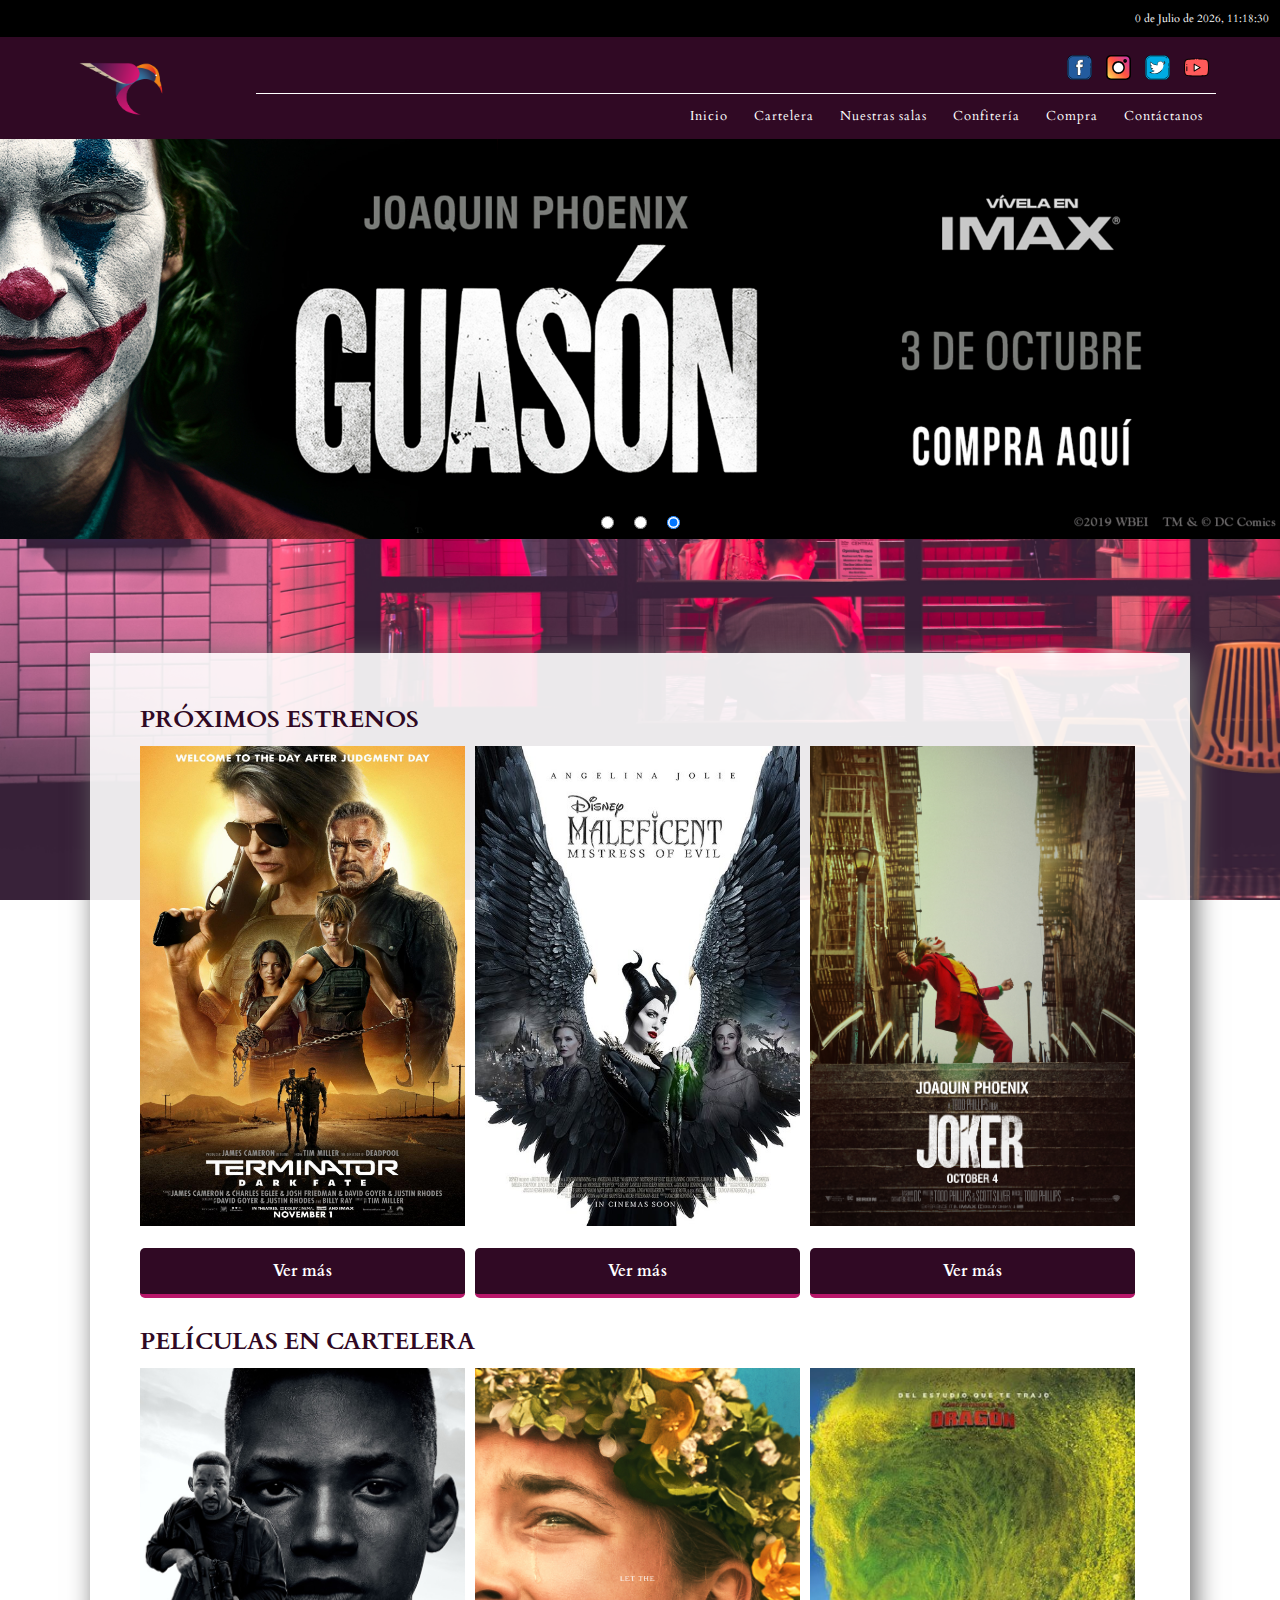
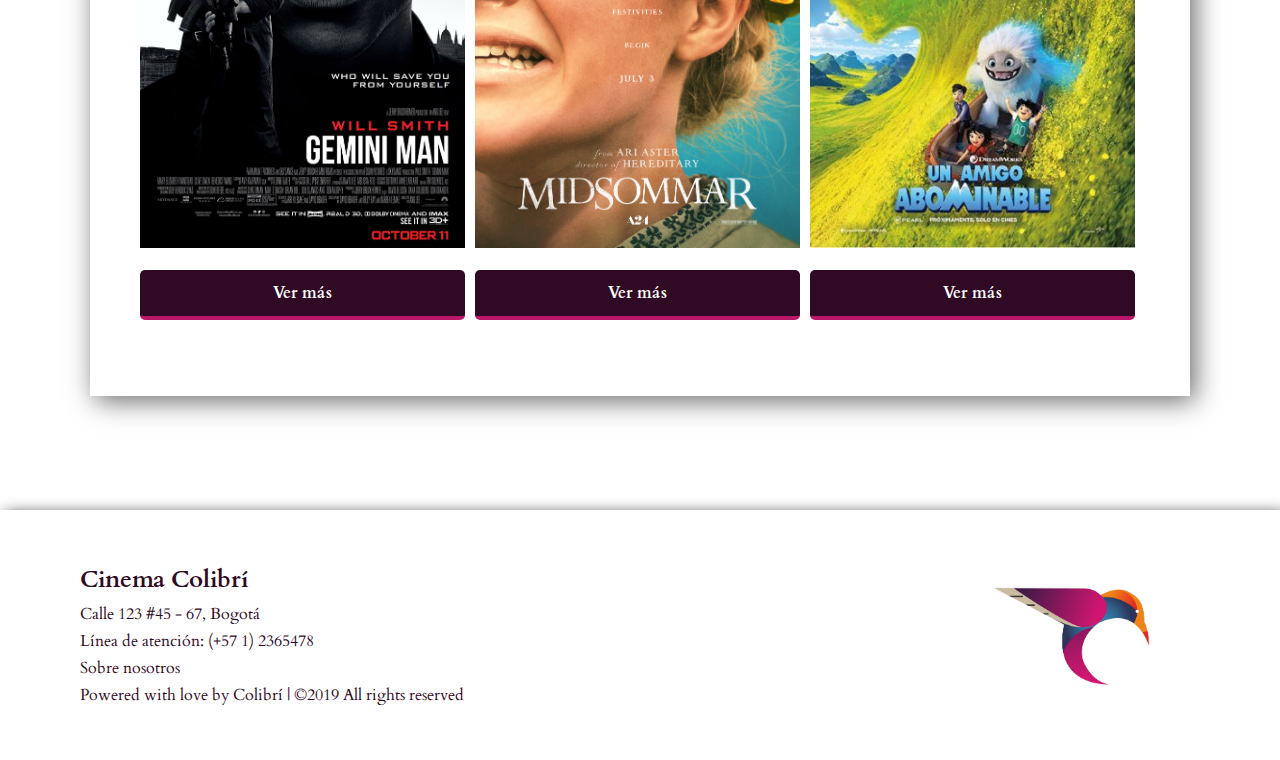
==== index.html @ 56cb7f02 "change rite index" ====
<!DOCTYPE html>
<html lang="en">

<head>
    <meta charset="UTF-8">
    <meta name="viewport" content="width=device-width, initial-scale=1.0">
    <meta http-equiv="X-UA-Compatible" content="ie=edge">
    <title>Cinema Colibrí</title>

    <!--Favicon-->
    <link rel="apple-touch-icon" sizes="57x57" href="../favicon/apple-icon-57x57.png">
    <link rel="apple-touch-icon" sizes="60x60" href="../favicon/apple-icon-60x60.png">
    <link rel="apple-touch-icon" sizes="72x72" href="../favicon/apple-icon-72x72.png">
    <link rel="apple-touch-icon" sizes="76x76" href="../favicon/apple-icon-76x76.png">
    <link rel="apple-touch-icon" sizes="114x114" href="../favicon/apple-icon-114x114.png">
    <link rel="apple-touch-icon" sizes="120x120" href="../favicon/apple-icon-120x120.png">
    <link rel="apple-touch-icon" sizes="144x144" href="../favicon/apple-icon-144x144.png">
    <link rel="apple-touch-icon" sizes="152x152" href="../favicon/apple-icon-152x152.png">
    <link rel="apple-touch-icon" sizes="180x180" href="../favicon/apple-icon-180x180.png">
    <link rel="icon" type="image/png" sizes="192x192" href="../favicon/android-icon-192x192.png">
    <link rel="icon" type="image/png" sizes="32x32" href="../favicon/favicon-32x32.png">
    <link rel="icon" type="image/png" sizes="96x96" href="../favicon/favicon-96x96.png">
    <link rel="icon" type="image/png" sizes="16x16" href="../favicon/favicon-16x16.png">
    <link rel="manifest" href="favicon/manifest.json">
    <meta name="msapplication-TileColor" content="#ffffff">
    <meta name="msapplication-TileImage" content="favicon/ms-icon-144x144.png">
    <meta name="theme-color" content="#ffffff">
    <!--Fin Favicon-->

    <!--Typograhy-->
    <link href="https://fonts.googleapis.com/css?family=Cardo:400,700&display=swap" rel="stylesheet">
    <!--Fin Typograhy-->

    <!--CSS-->
    <link rel="stylesheet" href="css/index-style.css">
    <!--Fin CSS-->

</head>

<body>

    <!-- Barra de fecha -->
    <div class="barfecha">
        <p id="fecha"></p>
    </div>

    <!-- Header -->

    <header>

        <!-- Navegación de escritorio -->

        <div class="nav-izquierda">
            <div class="logo">
                <a href="index.html"><img src="img/logo.png" alt=""></a>
            </div>
        </div>

        <div class="nav-derecha">

            <!-- Barra íconos sociales -->
            <div class="social">
                <a href="https://fb.com" target="_blank"><img src="img/facebook.svg" alt="Facebook"></a>
                <a href="https://instagram.com" target="_blank"><img src="img/instagram.svg" alt="Instagram"></a>
                <a href="https://twitter.com" target="_blank"><img src="img/twitter.svg" alt="Twitter"></a>
                <a href="https://youtube.com" target="_blank"><img src="img/youtube.svg" alt="YouTube"></a>
            </div>

            <!-- Barra de links de navegación -->
            <nav class="navlinks">
                <ul>
                    <li><a href="../index/index.html">Inicio</a></li>
                    <li class="dropdowntoggle"><a href="../Cartelera/cartelera.html">Cartelera</a>
                    </li>
                    <li><a href="../Teatros/Teatros.html">Nuestras salas</a></li>
                    <li><a href="../Confiteria/confiteria.html">Confitería</a></li>
                    <li class="dropdowntoggle"><a href="../Cartelera/cartelera.html">Compra</a>
                        <ul class="navdropdown">
                            <li><a href="../registro/registro.html">Registro</a></li>
                            <li><a href="../compra/compra.html">Compra</a></li>
                        </ul>
                    </li>
                    <li><a href="../Contactenos/contactanos.html">Contáctanos</a></li>
                </ul>
            </nav>
        </div>


        <!-- Navegación para móvil -->

        <div class="logomovil">
            <a href="index.html"><img src="img/logo.png" alt=""></a>
        </div>

        <div class="navmovil">

            <!-- Íconos sociales -->

            <div class="social">
                <a href="https://fb.com" target="_blank"><img src="img/facebook.svg" alt="Facebook"></a>
                <a href="https://instagram.com" target="_blank"><img src="img/instagram.svg" alt="Instagram"></a>
                <a href="https://twitter.com" target="_blank"><img src="img/twitter.svg" alt="Twitter"></a>
                <a href="https://youtube.com" target="_blank"><img src="img/youtube.svg" alt="YouTube"></a>
            </div>

            <!-- Menú hamburguesa -->

            <div class="navburger">
                <img src="img/burger.png" alt="" class="burger">


                <!-- Barra de links de navegación -->

                <nav class="linksmovil">
                    <ul>
                        <li><a href="../index/index.html">Inicio</a></li>
                        <li class="dropdowntoggle"><a href="../Cartelera/cartelera.html">Cartelera</a>
                        </li>
                        <li><a href="../Teatros/Teatros.html">Nuestras salas</a></li>
                        <li><a href="../Confiteria/confiteria.html">Confitería</a></li>
                        <li class="dropdowntoggle"><a href="../Cartelera/cartelera.html">Compra</a>
                            <ul class="navdropdown">
                                <li><a href="../registro/registro.html">Registro</a></li>
                                <li><a href="../compra/compra.html">Compra</a></li>
                            </ul>
                        </li>
                        <li><a href="../Contactenos/contactanos.html">Contáctanos</a></li>
                    </ul>
                </nav>
            </div>

        </div>
        </div>

    </header>


    <!-- SECCIÓN PRINCIPAL -->

    <!-- Carrusel de estrenos -->
    <section id="slider">
        <ul class="slider">
            <li>
                <input type="radio" name="imagen-1" checked>
                <a class="link-movie" href="../peliculasColibri/html/Terminator.html">
                    <img src="img/banner-1.jpg" alt="Primera imagen del slider">
                </a>
            </li>
            <li>
                <input type="radio" name="imagen-1" checked>
                <a class="link-movie" href="../peliculasColibri/html/Malefica.html">
                    <img src="img/banner-2.jpg" alt="Segunda imagen del slider">
                </a>
            </li>
            <li>
                <input type="radio" name="imagen-1" checked>
                <a class="link-movie" href="../peliculasColibri/html/Guason.html">
                    <img src="img/banner-3.jpg" alt="Tercera imagen del slider">
                </a>
            </li>

        </ul>
    </section>
    <!-- Fin Carrusel de estrenos -->

    <!-- Grilla de películas en esreno y en cartelera -->

    <section id="peliculas" class="peliculas">
        <article class="container">
            <h3>PRÓXIMOS ESTRENOS</h3>
            <div class="row">
                <div class="pelicula-1">
                    <img src="img/estreno-1.jpg" alt="Terminator">
                    <a href="../peliculasColibri/html/Terminator.html"><button class="btn">Ver más</button></a>
                </div>
                <div class="pelicula-2">
                    <img src="img/estreno-2.jpg" alt="Maléfica">
                    <a href="../peliculasColibri/html/Malefica.html"><button class="btn">Ver más</button></a>
                </div>
                <div class="pelicula-3">
                    <img src="img/estreno-3.jpg" alt="El Guasón">
                    <a href="../peliculasColibri/html/Guason.html"><button class="btn">Ver más</button></a>
                </div>
            </div>
            <h3>PELÍCULAS EN CARTELERA</h3>
            <div class="row">
                <div class="pelicula-4">
                    <img src="img/cartelera-1.jpg" alt="Gemini Man">
                    <a href="../peliculasColibri/html/Gemini.html"><button class="btn">Ver más</button></a>
                </div>
                <div class="pelicula-5">
                    <img src="img/cartelera-2.jpg" alt="Midsommar">
                    <a href="../peliculasColibri/html/Midsommar.html"><button class="btn">Ver más</button></a>
                </div>
                <div class="pelicula-6">
                    <img src="img/cartelera-3.jpg" alt="Un amigo Abominable">
                    <a href="../peliculasColibri/html/Abominable.html"><button class="btn">Ver más</button></a>
                </div>
            </div>
        </article>
    </section>


    <!-- Footer -->
    <footer>
        <div class="footer-izquierda">
            <h2>Cinema Colibrí</h2>
            <p>Calle 123 #45 - 67, Bogotá</p>
            <p>Línea de atención: (+57 1) 2365478</p>
            <p><a href="#">Sobre nosotros</a></p>
            <p>Powered with love by Colibrí | &copy;2019 All rights reserved</p>
        </div>
        <div class="footer-derecha">
            <img src="img/logo.png" alt="">
        </div>
    </footer>

    <!-- Script -->
    <script src="js/script.js"></script>
</body>

</html>
---- css/index-style.css ----
* {
    margin: 0;
    padding: 0;
    font-family: 'Cardo', serif;
}

/* Configuración inicial */
body {
    font-family: 'Cardo', serif;
    background-color: white;
    background-image: url(../img/background.jpg);
    background-attachment: fixed;
    background-position: top;
    background-size: cover;
    color: rgb(36, 36, 36);
}

/* Títulos */
h1, h2, h3, h4, h5, h6 {
    font-family: 'Cardo', serif;
}

h1 {
    font-size: 71px;
    color: rgb(48, 9, 36);
}

h2, h3, h4 {
    color: rgb(48, 9, 36);
    font-size: 18pt;
}


/* ------- MAIN: Contenido ------- */
main {
    width: 80%;
    margin: 50px auto 50px;
    background-color: rgba(255, 255, 255, 0.9);
    padding: 50px;
    box-shadow: 5px 5px 25px rgb(107, 107, 107);
}


/* ------- Barra de fecha ------- */
.barfecha {
    background-color: black;
    color: white;
    z-index: 5000;
    font-size: 11px;
    text-align: right;
    padding: 11px;
}


/* -------- HEADER ------- */
header {
    background-color: rgb(48, 9, 36);
    width: 100%;
    position: sticky;
    top: 0;
    /* box-shadow: 5px 5px 25px rgb(0, 0, 0); */
    display: flex;
    justify-content: center;
    flex-wrap: wrap;
    padding: 11px 0;
    z-index: 25;
}


/* Navegación izquierda: Logo */
.nav-izquierda {
    width: 15%;
    box-sizing: border-box;
}

.logo {
    box-sizing: border-box;
}

.logo img {
    max-height: 71px
}


/* Navegación derecha */
.nav-derecha {
    width: 75%;
    box-sizing: border-box;
}

/* Barra de redes sociales */
.social {
    width: 100%;
    box-sizing: border-box;
    background-color: transparent;
    border-bottom: 1px white solid;
    display: flex;
    justify-content: flex-end;
}

.social img {
    width: 25px;
    padding: 7px;
}


/* Links de navegación */
.navlinks {
    display: flex;
    box-sizing: border-box;
    justify-content: flex-end;
}

.navlinks ul li {
    list-style-type: none;
    display: block;
    float: left;
    padding: 13px 13px 3px;
    font-size: 13px;
    font-family: 'Roboto';
    font-weight: 300;
    letter-spacing: 1px;
}

.navlinks ul li ul li {
    padding: 0;
}

.navlinks a {
    text-decoration: none;
    color: white;
}

.navlinks a:hover {
    text-decoration: underline;
}

/* Links de navegación: Segundo nivel */
.navdropdown {
    display: none;
    position: absolute;
    width: 200px;
    padding-top: 21px;
}

.navdropdown a {
    width: 178px;
    color: white;
    background-color: rgb(23, 9, 24);
    padding: 11px;
    display: block;
    border-bottom: 1px solid white;
}

/* Ver links de Segundo nivel */
.dropdowntoggle:hover .navdropdown {
    display: flex;
    flex-wrap: wrap;
}

/* ------- FIN HEADER ------- */








/* ------- HEADER MOVIL ------- */

/* Logo */
.logomovil {
    width: 100%;
    display: none;
}

.logomovil img {
    max-height: 50px;
}


/* Links de navegación (contenedor)*/
.navmovil {
    display: none;
    width: 100%;
}


/* Menú hamburguesa */
.navburger {
    width: 100%;
    display: flex;
    justify-content: center;
    flex-wrap: wrap;
}

.burger {
    max-width: 35px;
}

.navburger:hover .linksmovil {
    display: flex;
}



/* Navegación para móvil (links) */
.linksmovil {
    width: 100%;
    display: none;
    box-sizing: border-box;
    justify-content: center;
    padding-bottom: 11px;
}

.linksmovil ul li {
    list-style-type: none;
    display: block;
    float: left;
    padding: 13px 13px 3px;
    font-size: 11px;
    font-family: 'Roboto';
    font-weight: 300;
}

.linksmovil ul li ul li {
    padding: 0;
}

.linksmovil a {
    text-decoration: none;
    color: white;
}

.linksmovil a:hover {
    text-decoration: underline;
}

/* ------- HEADER MOVIL ------- */



/* ------------------------------------------- MAIN ------------------------------------------------------------- */
main {
    height: 100vh;
}
.container {
    max-width: 1000px;
    flex: 1;
    margin: 50px auto;
    padding: 50px;
    display: inherit;
    justify-content: inherit;
    align-items: inherit;
    height: inherit;
    flex-wrap: inherit;
    background-color: rgba(255, 255, 255, 0.9);
    box-shadow: 5px 5px 25px rgb(107, 107, 107);
}
/* ------- ESTILOS DEL CARRUSEL DE ESTRENOS ------- */
ul{
    list-style: none;
}
.slider{
    width: 100%;
    height: 400px;
    margin: auto;
    position: relative;
    list-style: none;
    padding: 0;
    display: flex;
    align-items: flex-end;
    justify-content: center;
}
.slider a img{
    position: absolute;
    object-fit: contain;
    top: 0;
    left: 0;
    width: 100%;
    height:auto;
    opacity: 0;
    transition: all 1s ease
}

.link-movie{
    display: none;
}

.slider input[type="radio"]:checked~a {
    display: block;
}

.slider input[type="radio"]:checked~a img{
    opacity: 1
}
.slider input[type="radio"]{
    position: relative;
    z-index: 100;
    margin: 10px
}
/* ------- FIN ESTILOS DEL CARRUSEL DE ESTRENOS ------- */

/* ------- ESTILOS DE LA GRILLA DE PELICULAS EN ESTRENO Y EN CARTELERA ------- */

.peliculas{
    padding: 5% 0;
}

.peliculas img{
    max-height: 480px;
}
.row{
    display: grid;
    grid-template: 100% / 32.5% 32.5% 32.5%;
    grid-gap: 10px;
    margin: 10px 0;
}
.row img{
    width: 100%;
}
.btn{
    background-color:rgb(48, 9, 36);
    font-size: 1em;
    font-weight: 700;
    font-family: 'Cardo', serif;
    border-radius: 5px;
    border: none;
    border-bottom: 4px solid #b9176a;
    color: white;
    width: 100%;
    height: 50px;
    margin: 5% 0;
    padding: .5em;
    outline: none
}
.btn:hover{
    background-color: white;
    box-shadow: 10px 10px 10px #80808057;
    color: black
}
/* ------- ESTILOS DE LA GRILLA DE PELICULAS EN ESTRENO Y EN CARTELERA ------- */
/* ------------------------------------------- FIN MAIN ------------------------------------------------------------- */







/* -------- FOOTER ------- */

footer {
    background-color: white;
    width: 100%;
    box-sizing: border-box;
    padding: 50px;
    bottom: 0px;
    color: rgb(48, 9, 36);
    box-shadow: black 5px 5px 15px;
    line-height: 1.7;
    display: flex;
    flex-wrap: wrap;
    justify-content: space-around;
}

footer a {
    color: rgb(48, 9, 36);;
    text-decoration: none;
}

footer a:hover {
    text-decoration: underline;
}

.footer-izquierda {
    width: 70%;
    box-sizing: border-box;
}

.footer-derecha {
    width: 20%;
    box-sizing: border-box;
}

.footer-derecha img {
    width: 100%;
}

/* -------- FIN FOOTER ------- */








/* ------- Responsive ------- */

/* Esconder header de escritorio */
@media screen and (max-width: 767px) {

    h2, h3, h4 {
        font-size: 14pt;
        text-align: center;
    }
    header {
        padding: 0;
    }
    .navmovil {
        display: flex;
        justify-content: center;
        flex-wrap: wrap;
    }

    .logomovil {
        display: flex;
        justify-content: center;
    }
    .linksmovil {
        width: 100%;
    }
    .linksmovil ul li {
        width: 100%;
    }
    .nav-derecha, .nav-izquierda {
        display: none;
    }

    .social {
        justify-content: center;
        padding: 7px 0;
    }

    .social img {
        width: 15px;
    }

    .slider{
        width: 100%;
        height: 117px;
    }
    .row{
        display: grid;
        grid-template: 100% 100% 100% / 100%;
        grid-gap: 10px 0;
        margin: 5px 0;
    }
    .footer-derecha {
        width: 100%;
    }
    .peliculas img{
        max-height: unset;
    }
}
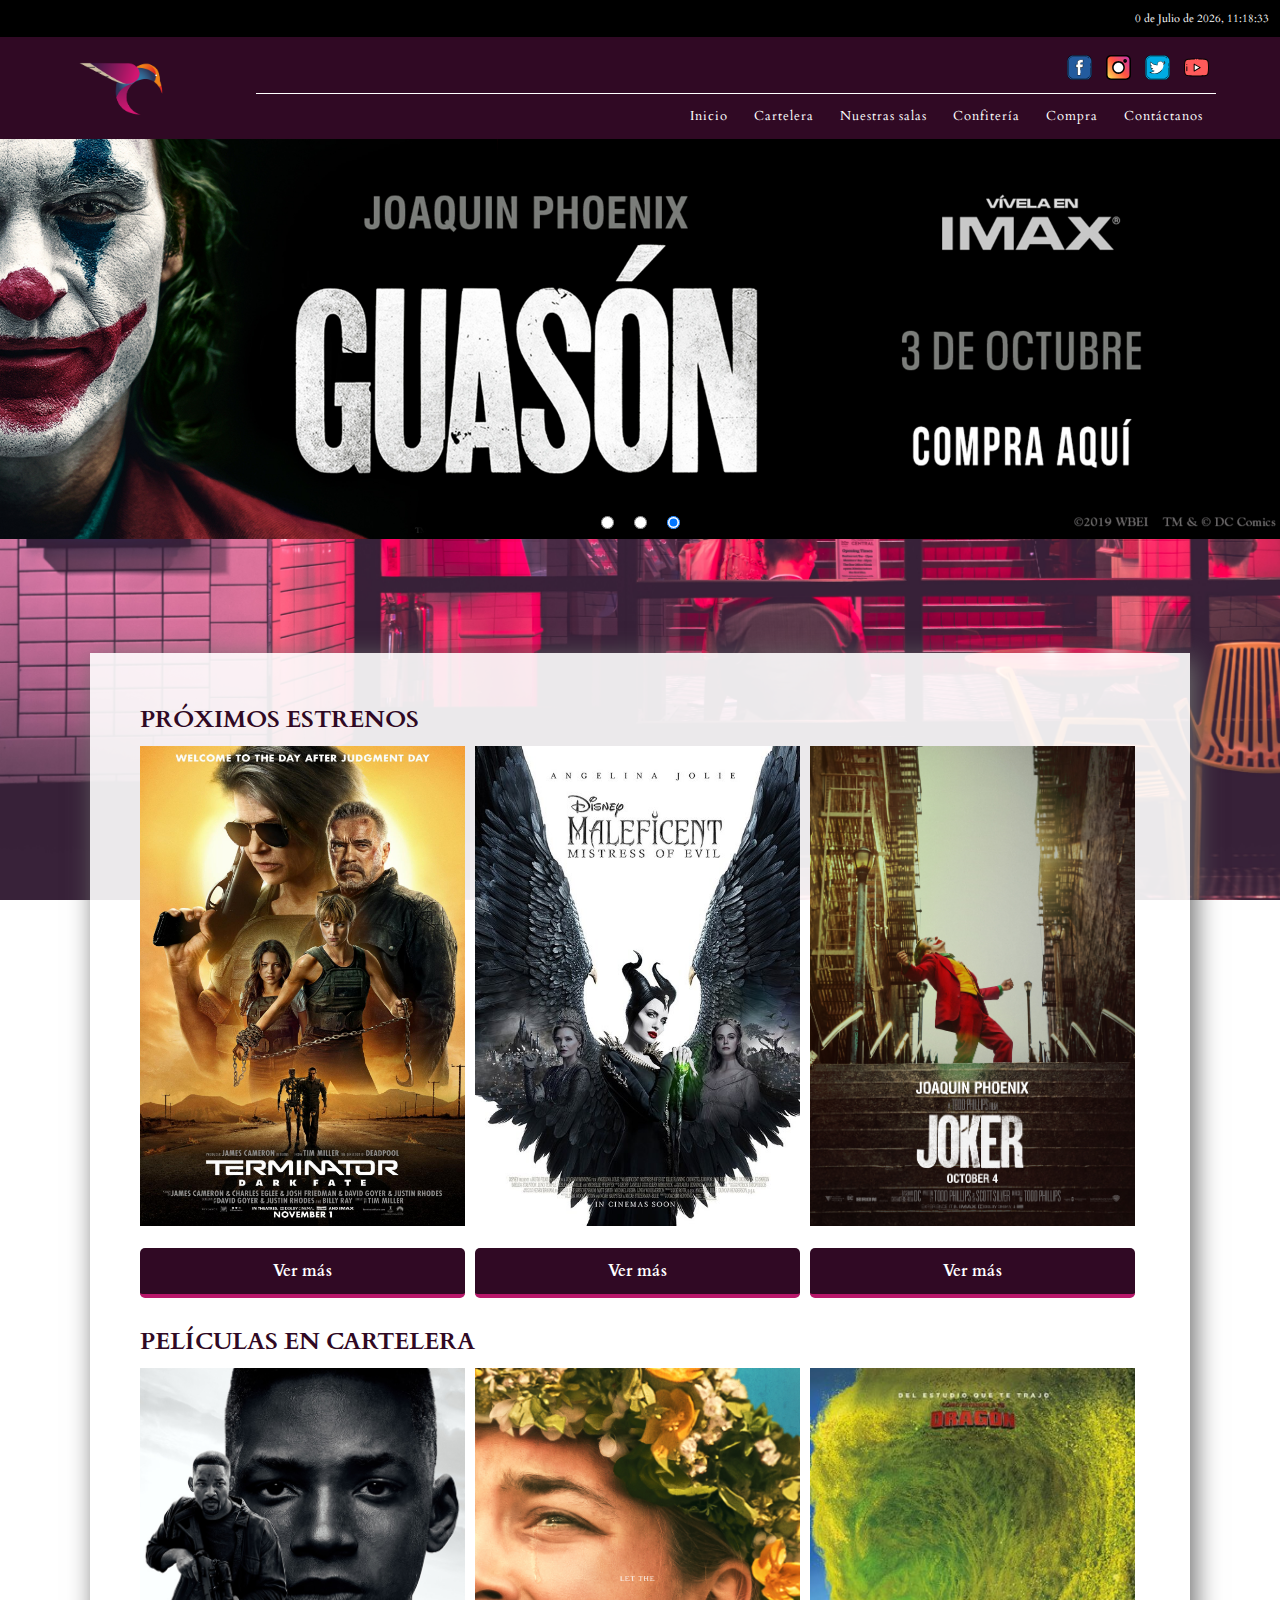
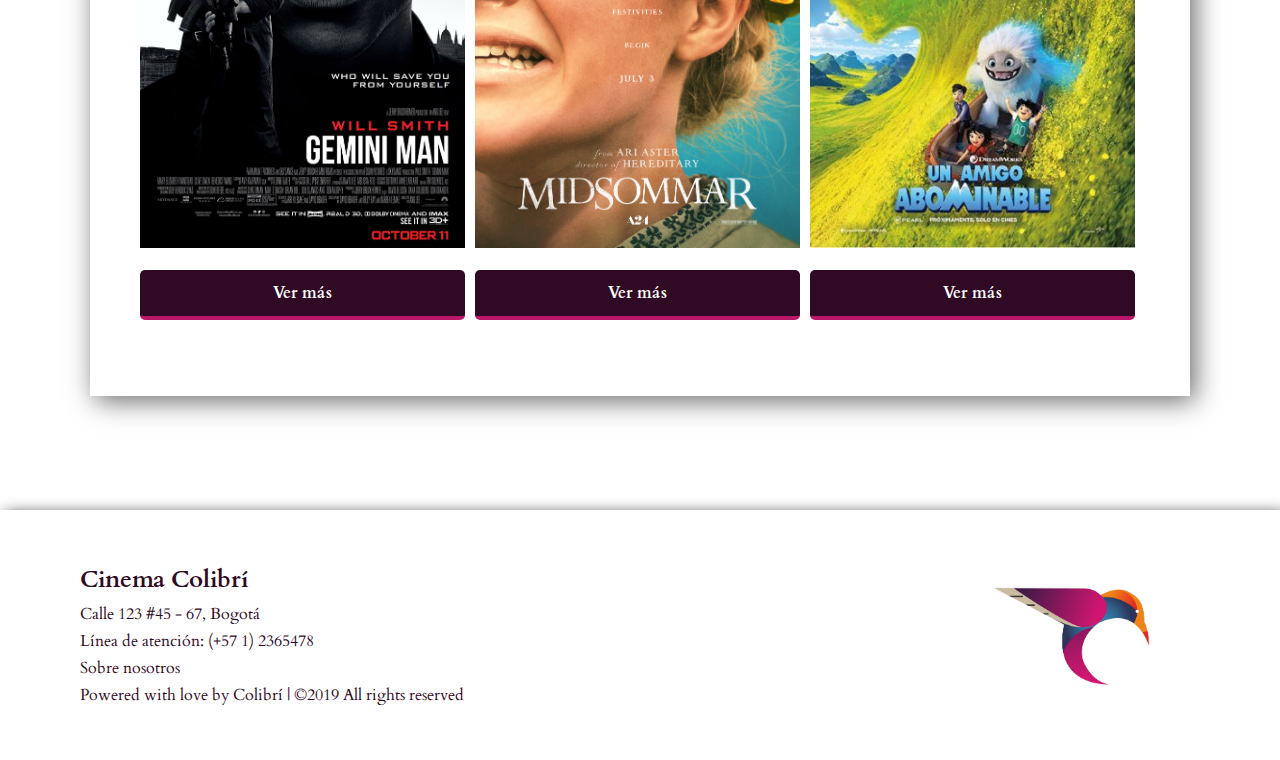
==== commit 8f920685: "routes menu in index" ====
--- a/index.html
+++ b/index.html
@@ -69,18 +69,18 @@
             <!-- Barra de links de navegación -->
             <nav class="navlinks">
                 <ul>
-                    <li><a href="../index/index.html">Inicio</a></li>
-                    <li class="dropdowntoggle"><a href="../Cartelera/cartelera.html">Cartelera</a>
+                    <li><a href="index.html">Inicio</a></li>
+                    <li class="dropdowntoggle"><a href="/Cartelera/cartelera.html">Cartelera</a>
                     </li>
-                    <li><a href="../Teatros/Teatros.html">Nuestras salas</a></li>
-                    <li><a href="../Confiteria/confiteria.html">Confitería</a></li>
-                    <li class="dropdowntoggle"><a href="../Cartelera/cartelera.html">Compra</a>
+                    <li><a href="/Teatros/Teatros.html">Nuestras salas</a></li>
+                    <li><a href="/Confiteria/confiteria.html">Confitería</a></li>
+                    <li class="dropdowntoggle"><a href="/Cartelera/cartelera.html">Compra</a>
                         <ul class="navdropdown">
-                            <li><a href="../registro/registro.html">Registro</a></li>
-                            <li><a href="../compra/compra.html">Compra</a></li>
+                            <li><a href="/registro/registro.html">Registro</a></li>
+                            <li><a href="/compra/compra.html">Compra</a></li>
                         </ul>
                     </li>
-                    <li><a href="../Contactenos/contactanos.html">Contáctanos</a></li>
+                    <li><a href="/Contactenos/contactanos.html">Contáctanos</a></li>
                 </ul>
             </nav>
         </div>
@@ -113,18 +113,18 @@
 
                 <nav class="linksmovil">
                     <ul>
-                        <li><a href="../index/index.html">Inicio</a></li>
-                        <li class="dropdowntoggle"><a href="../Cartelera/cartelera.html">Cartelera</a>
+                        <li><a href="index.html">Inicio</a></li>
+                        <li class="dropdowntoggle"><a href="/Cartelera/cartelera.html">Cartelera</a>
                         </li>
-                        <li><a href="../Teatros/Teatros.html">Nuestras salas</a></li>
-                        <li><a href="../Confiteria/confiteria.html">Confitería</a></li>
-                        <li class="dropdowntoggle"><a href="../Cartelera/cartelera.html">Compra</a>
+                        <li><a href="/Teatros/Teatros.html">Nuestras salas</a></li>
+                        <li><a href="/Confiteria/confiteria.html">Confitería</a></li>
+                        <li class="dropdowntoggle"><a href="/Cartelera/cartelera.html">Compra</a>
                             <ul class="navdropdown">
-                                <li><a href="../registro/registro.html">Registro</a></li>
-                                <li><a href="../compra/compra.html">Compra</a></li>
+                                <li><a href="/registro/registro.html">Registro</a></li>
+                                <li><a href="/compra/compra.html">Compra</a></li>
                             </ul>
                         </li>
-                        <li><a href="../Contactenos/contactanos.html">Contáctanos</a></li>
+                        <li><a href="/Contactenos/contactanos.html">Contáctanos</a></li>
                     </ul>
                 </nav>
             </div>
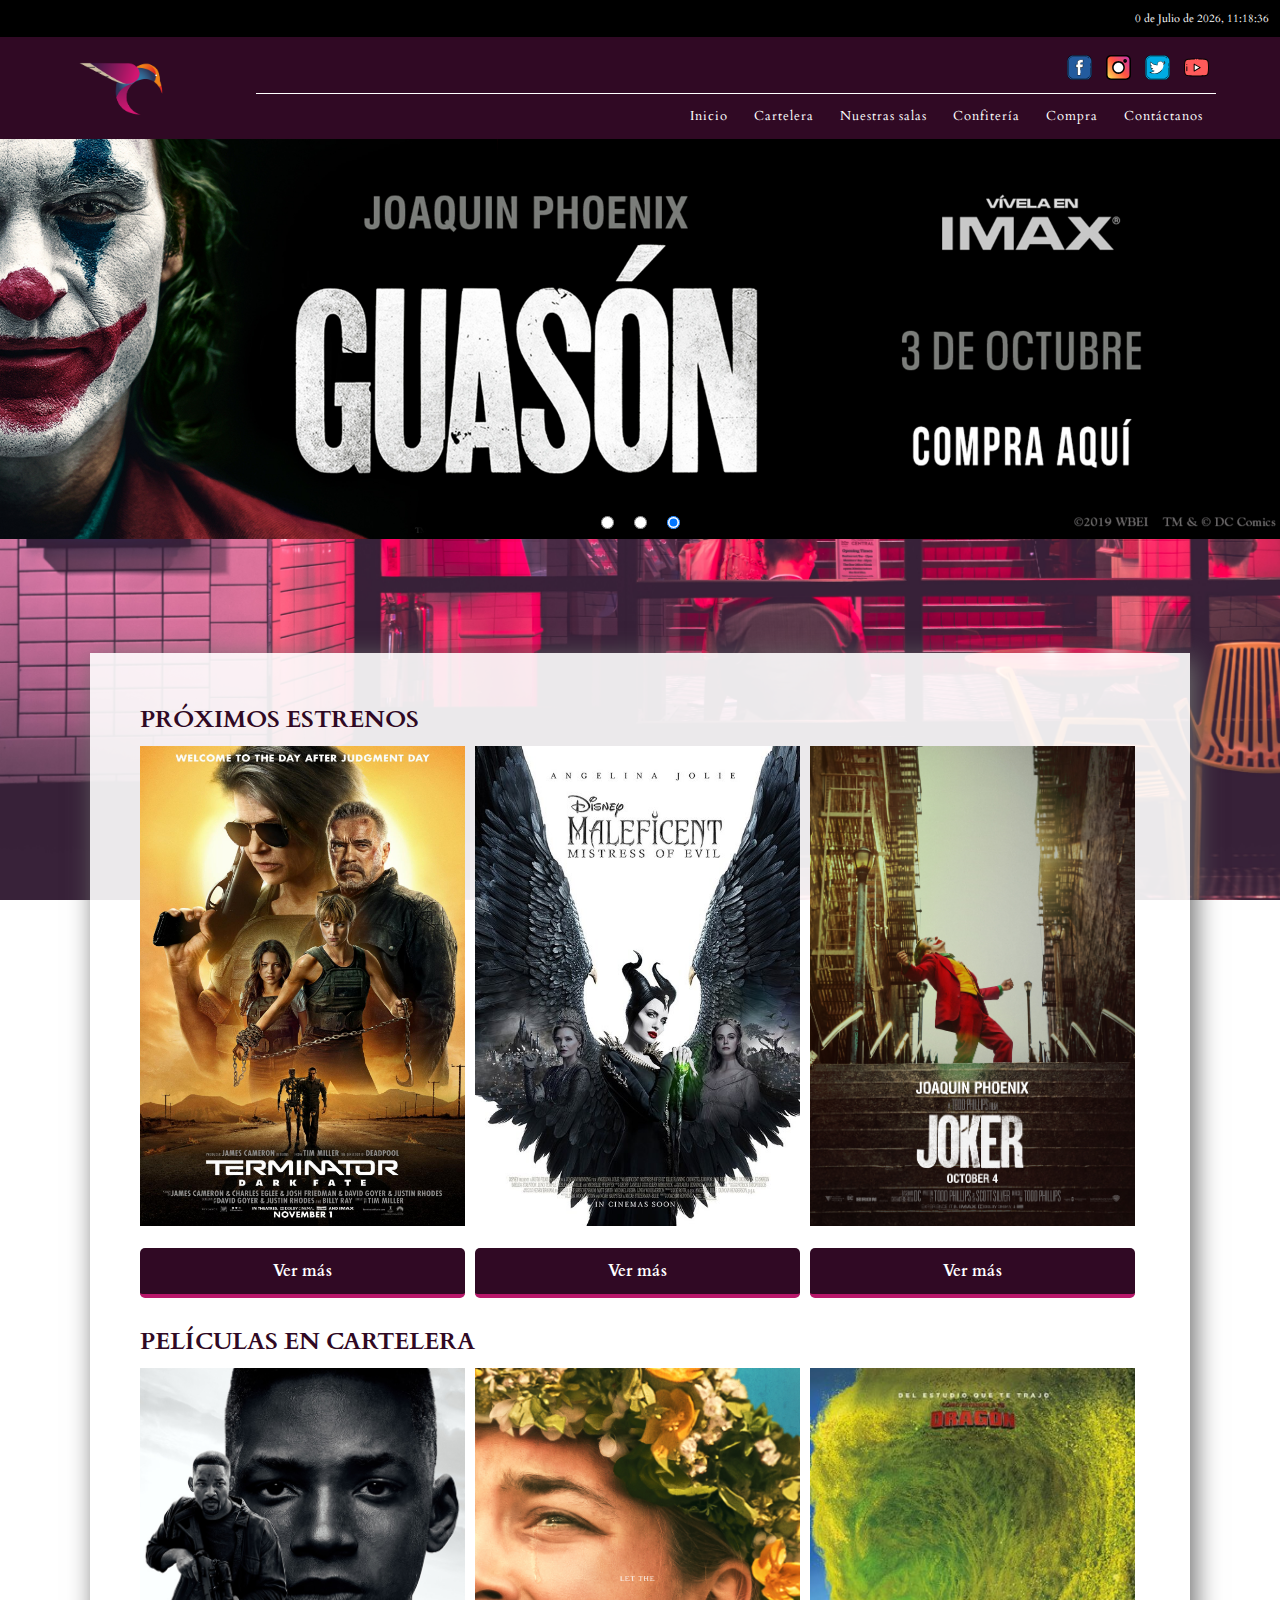
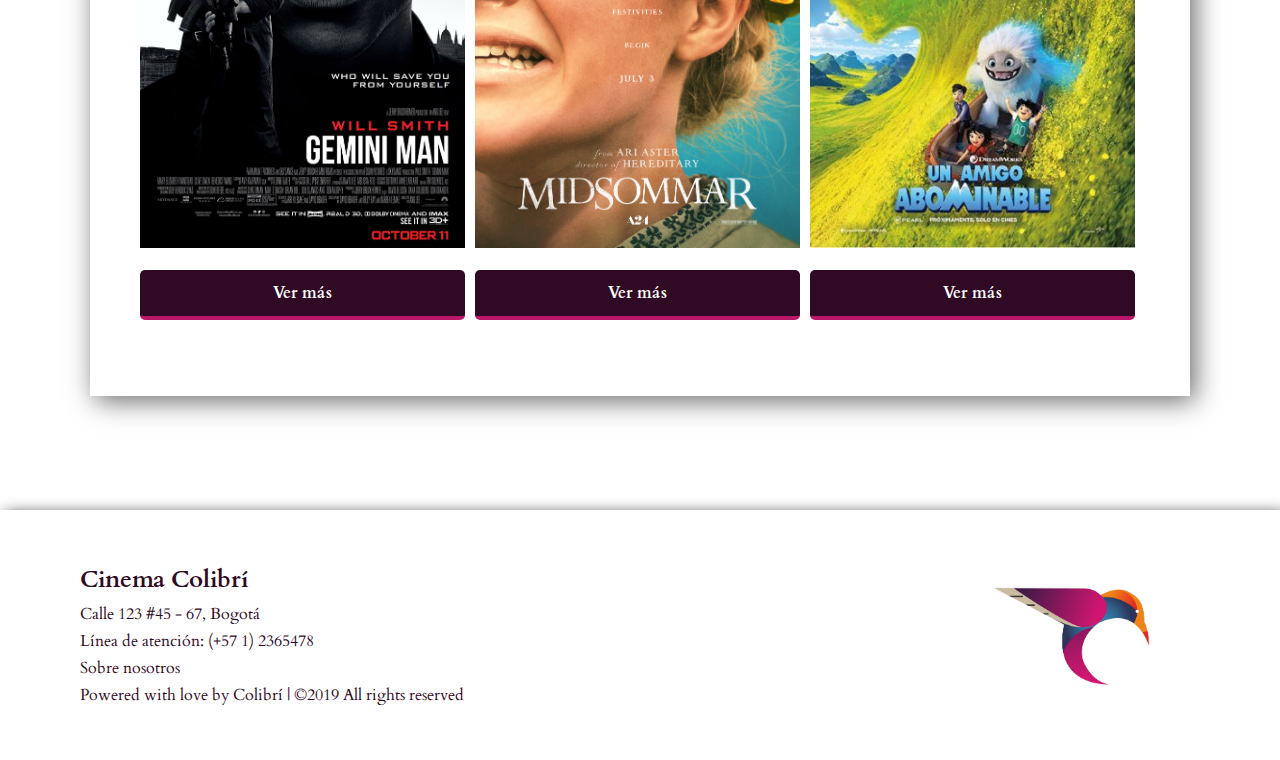
==== commit 6f42cce3: "Hice cambios en las rutas de index y cartelera" ====
--- a/index.html
+++ b/index.html
@@ -70,17 +70,17 @@
             <nav class="navlinks">
                 <ul>
                     <li><a href="index.html">Inicio</a></li>
-                    <li class="dropdowntoggle"><a href="/Cartelera/cartelera.html">Cartelera</a>
+                    <li class="dropdowntoggle"><a href="Cartelera/cartelera.html">Cartelera</a>
                     </li>
-                    <li><a href="/Teatros/Teatros.html">Nuestras salas</a></li>
-                    <li><a href="/Confiteria/confiteria.html">Confitería</a></li>
-                    <li class="dropdowntoggle"><a href="/Cartelera/cartelera.html">Compra</a>
+                    <li><a href="Teatros/Teatros.html">Nuestras salas</a></li>
+                    <li><a href="Confiteria/confiteria.html">Confitería</a></li>
+                    <li class="dropdowntoggle"><a href="Cartelera/cartelera.html">Compra</a>
                         <ul class="navdropdown">
-                            <li><a href="/registro/registro.html">Registro</a></li>
-                            <li><a href="/compra/compra.html">Compra</a></li>
+                            <li><a href="registro/registro.html">Registro</a></li>
+                            <li><a href="compra/compra.html">Compra</a></li>
                         </ul>
                     </li>
-                    <li><a href="/Contactenos/contactanos.html">Contáctanos</a></li>
+                    <li><a href="Contactenos/contactanos.html">Contáctanos</a></li>
                 </ul>
             </nav>
         </div>
@@ -114,17 +114,17 @@
                 <nav class="linksmovil">
                     <ul>
                         <li><a href="index.html">Inicio</a></li>
-                        <li class="dropdowntoggle"><a href="/Cartelera/cartelera.html">Cartelera</a>
+                        <li class="dropdowntoggle"><a href="Cartelera/cartelera.html">Cartelera</a>
                         </li>
-                        <li><a href="/Teatros/Teatros.html">Nuestras salas</a></li>
-                        <li><a href="/Confiteria/confiteria.html">Confitería</a></li>
-                        <li class="dropdowntoggle"><a href="/Cartelera/cartelera.html">Compra</a>
+                        <li><a href="Teatros/Teatros.html">Nuestras salas</a></li>
+                        <li><a href="Confiteria/confiteria.html">Confitería</a></li>
+                        <li class="dropdowntoggle"><a href="Cartelera/cartelera.html">Compra</a>
                             <ul class="navdropdown">
-                                <li><a href="/registro/registro.html">Registro</a></li>
-                                <li><a href="/compra/compra.html">Compra</a></li>
+                                <li><a href="registro/registro.html">Registro</a></li>
+                                <li><a href="compra/compra.html">Compra</a></li>
                             </ul>
                         </li>
-                        <li><a href="/Contactenos/contactanos.html">Contáctanos</a></li>
+                        <li><a href="Contactenos/contactanos.html">Contáctanos</a></li>
                     </ul>
                 </nav>
             </div>
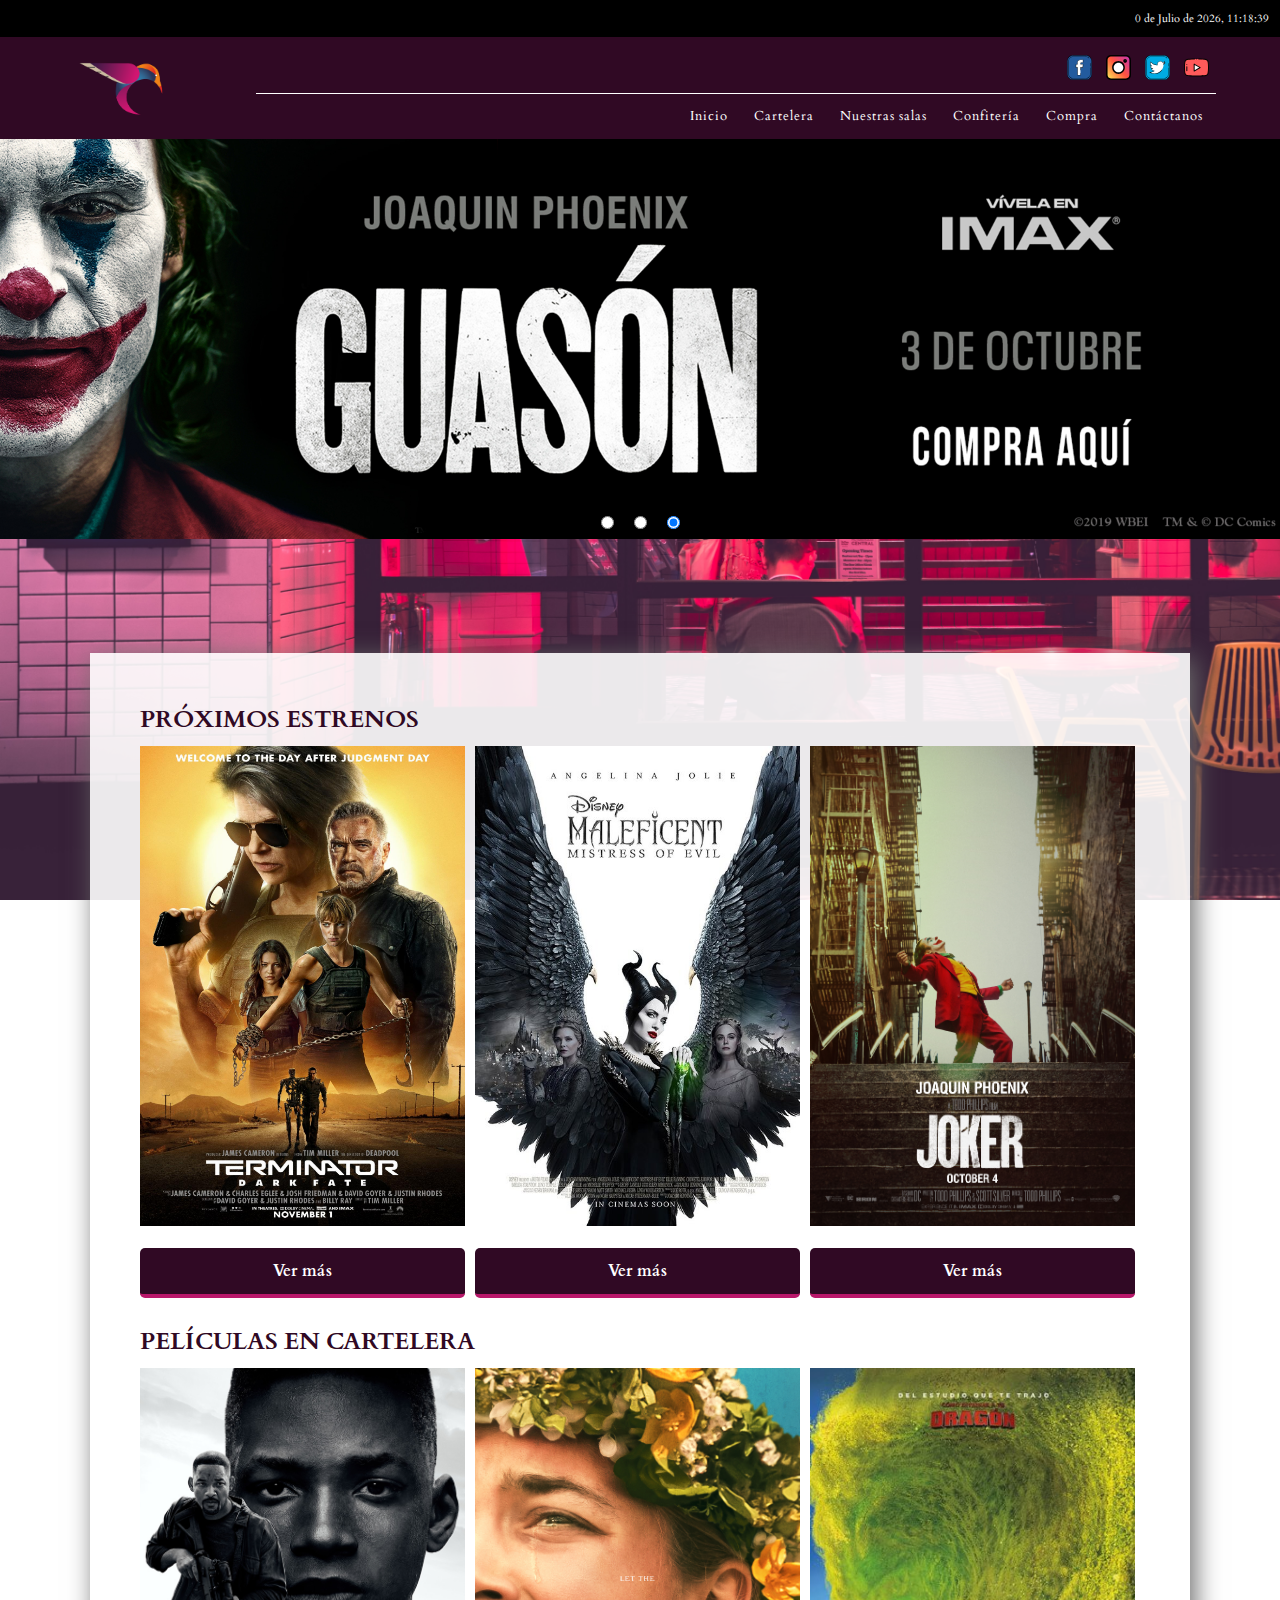
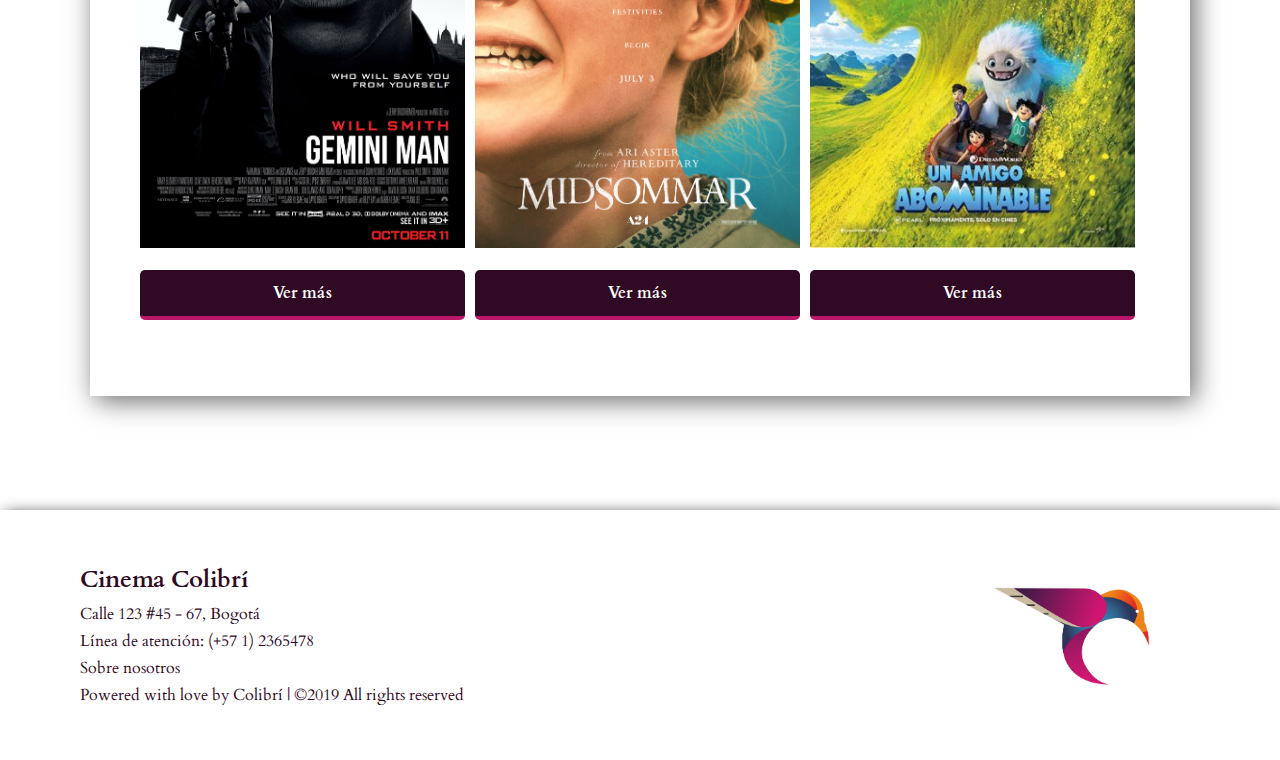
==== commit 678f5ded: "Fixes routes Index" ====
--- a/index.html
+++ b/index.html
@@ -8,19 +8,19 @@
     <title>Cinema Colibrí</title>
 
     <!--Favicon-->
-    <link rel="apple-touch-icon" sizes="57x57" href="../favicon/apple-icon-57x57.png">
-    <link rel="apple-touch-icon" sizes="60x60" href="../favicon/apple-icon-60x60.png">
-    <link rel="apple-touch-icon" sizes="72x72" href="../favicon/apple-icon-72x72.png">
-    <link rel="apple-touch-icon" sizes="76x76" href="../favicon/apple-icon-76x76.png">
-    <link rel="apple-touch-icon" sizes="114x114" href="../favicon/apple-icon-114x114.png">
-    <link rel="apple-touch-icon" sizes="120x120" href="../favicon/apple-icon-120x120.png">
-    <link rel="apple-touch-icon" sizes="144x144" href="../favicon/apple-icon-144x144.png">
-    <link rel="apple-touch-icon" sizes="152x152" href="../favicon/apple-icon-152x152.png">
-    <link rel="apple-touch-icon" sizes="180x180" href="../favicon/apple-icon-180x180.png">
-    <link rel="icon" type="image/png" sizes="192x192" href="../favicon/android-icon-192x192.png">
-    <link rel="icon" type="image/png" sizes="32x32" href="../favicon/favicon-32x32.png">
-    <link rel="icon" type="image/png" sizes="96x96" href="../favicon/favicon-96x96.png">
-    <link rel="icon" type="image/png" sizes="16x16" href="../favicon/favicon-16x16.png">
+    <link rel="apple-touch-icon" sizes="57x57" href="/favicon/apple-icon-57x57.png">
+    <link rel="apple-touch-icon" sizes="60x60" href="/favicon/apple-icon-60x60.png">
+    <link rel="apple-touch-icon" sizes="72x72" href="/favicon/apple-icon-72x72.png">
+    <link rel="apple-touch-icon" sizes="76x76" href="/favicon/apple-icon-76x76.png">
+    <link rel="apple-touch-icon" sizes="114x114" href="/favicon/apple-icon-114x114.png">
+    <link rel="apple-touch-icon" sizes="120x120" href="/favicon/apple-icon-120x120.png">
+    <link rel="apple-touch-icon" sizes="144x144" href="/favicon/apple-icon-144x144.png">
+    <link rel="apple-touch-icon" sizes="152x152" href="/favicon/apple-icon-152x152.png">
+    <link rel="apple-touch-icon" sizes="180x180" href="/favicon/apple-icon-180x180.png">
+    <link rel="icon" type="image/png" sizes="192x192" href="/favicon/android-icon-192x192.png">
+    <link rel="icon" type="image/png" sizes="32x32" href="/favicon/favicon-32x32.png">
+    <link rel="icon" type="image/png" sizes="96x96" href="/favicon/favicon-96x96.png">
+    <link rel="icon" type="image/png" sizes="16x16" href="/favicon/favicon-16x16.png">
     <link rel="manifest" href="favicon/manifest.json">
     <meta name="msapplication-TileColor" content="#ffffff">
     <meta name="msapplication-TileImage" content="favicon/ms-icon-144x144.png">
@@ -69,18 +69,18 @@
             <!-- Barra de links de navegación -->
             <nav class="navlinks">
                 <ul>
-                    <li><a href="index.html">Inicio</a></li>
-                    <li class="dropdowntoggle"><a href="Cartelera/cartelera.html">Cartelera</a>
+                    <li><a href="/index/index.html">Inicio</a></li>
+                    <li class="dropdowntoggle"><a href="/Cartelera/cartelera.html">Cartelera</a>
                     </li>
-                    <li><a href="Teatros/Teatros.html">Nuestras salas</a></li>
-                    <li><a href="Confiteria/confiteria.html">Confitería</a></li>
-                    <li class="dropdowntoggle"><a href="Cartelera/cartelera.html">Compra</a>
+                    <li><a href="/Teatros/Teatros.html">Nuestras salas</a></li>
+                    <li><a href="/Confiteria/confiteria.html">Confitería</a></li>
+                    <li class="dropdowntoggle"><a href="/Cartelera/cartelera.html">Compra</a>
                         <ul class="navdropdown">
-                            <li><a href="registro/registro.html">Registro</a></li>
-                            <li><a href="compra/compra.html">Compra</a></li>
+                            <li><a href="/registro/registro.html">Registro</a></li>
+                            <li><a href="/compra/compra.html">Compra</a></li>
                         </ul>
                     </li>
-                    <li><a href="Contactenos/contactanos.html">Contáctanos</a></li>
+                    <li><a href="/Contactenos/contactanos.html">Contáctanos</a></li>
                 </ul>
             </nav>
         </div>
@@ -113,18 +113,18 @@
 
                 <nav class="linksmovil">
                     <ul>
-                        <li><a href="index.html">Inicio</a></li>
-                        <li class="dropdowntoggle"><a href="Cartelera/cartelera.html">Cartelera</a>
+                        <li><a href="/index/index.html">Inicio</a></li>
+                        <li class="dropdowntoggle"><a href="/Cartelera/cartelera.html">Cartelera</a>
                         </li>
-                        <li><a href="Teatros/Teatros.html">Nuestras salas</a></li>
-                        <li><a href="Confiteria/confiteria.html">Confitería</a></li>
-                        <li class="dropdowntoggle"><a href="Cartelera/cartelera.html">Compra</a>
+                        <li><a href="/Teatros/Teatros.html">Nuestras salas</a></li>
+                        <li><a href="/Confiteria/confiteria.html">Confitería</a></li>
+                        <li class="dropdowntoggle"><a href="/Cartelera/cartelera.html">Compra</a>
                             <ul class="navdropdown">
-                                <li><a href="registro/registro.html">Registro</a></li>
-                                <li><a href="compra/compra.html">Compra</a></li>
+                                <li><a href="/registro/registro.html">Registro</a></li>
+                                <li><a href="/compra/compra.html">Compra</a></li>
                             </ul>
                         </li>
-                        <li><a href="Contactenos/contactanos.html">Contáctanos</a></li>
+                        <li><a href="/Contactenos/contactanos.html">Contáctanos</a></li>
                     </ul>
                 </nav>
             </div>
@@ -142,19 +142,19 @@
         <ul class="slider">
             <li>
                 <input type="radio" name="imagen-1" checked>
-                <a class="link-movie" href="../peliculasColibri/html/Terminator.html">
+                <a class="link-movie" href="/peliculasColibri/html/Terminator.html">
                     <img src="img/banner-1.jpg" alt="Primera imagen del slider">
                 </a>
             </li>
             <li>
                 <input type="radio" name="imagen-1" checked>
-                <a class="link-movie" href="../peliculasColibri/html/Malefica.html">
+                <a class="link-movie" href="/peliculasColibri/html/Malefica.html">
                     <img src="img/banner-2.jpg" alt="Segunda imagen del slider">
                 </a>
             </li>
             <li>
                 <input type="radio" name="imagen-1" checked>
-                <a class="link-movie" href="../peliculasColibri/html/Guason.html">
+                <a class="link-movie" href="/peliculasColibri/html/Guason.html">
                     <img src="img/banner-3.jpg" alt="Tercera imagen del slider">
                 </a>
             </li>
@@ -171,30 +171,30 @@
             <div class="row">
                 <div class="pelicula-1">
                     <img src="img/estreno-1.jpg" alt="Terminator">
-                    <a href="../peliculasColibri/html/Terminator.html"><button class="btn">Ver más</button></a>
+                    <a href="/peliculasColibri/html/Terminator.html"><button class="btn">Ver más</button></a>
                 </div>
                 <div class="pelicula-2">
                     <img src="img/estreno-2.jpg" alt="Maléfica">
-                    <a href="../peliculasColibri/html/Malefica.html"><button class="btn">Ver más</button></a>
+                    <a href="/peliculasColibri/html/Malefica.html"><button class="btn">Ver más</button></a>
                 </div>
                 <div class="pelicula-3">
                     <img src="img/estreno-3.jpg" alt="El Guasón">
-                    <a href="../peliculasColibri/html/Guason.html"><button class="btn">Ver más</button></a>
+                    <a href="/peliculasColibri/html/Guason.html"><button class="btn">Ver más</button></a>
                 </div>
             </div>
             <h3>PELÍCULAS EN CARTELERA</h3>
             <div class="row">
                 <div class="pelicula-4">
                     <img src="img/cartelera-1.jpg" alt="Gemini Man">
-                    <a href="../peliculasColibri/html/Gemini.html"><button class="btn">Ver más</button></a>
+                    <a href="/peliculasColibri/html/Gemini.html"><button class="btn">Ver más</button></a>
                 </div>
                 <div class="pelicula-5">
                     <img src="img/cartelera-2.jpg" alt="Midsommar">
-                    <a href="../peliculasColibri/html/Midsommar.html"><button class="btn">Ver más</button></a>
+                    <a href="/peliculasColibri/html/Midsommar.html"><button class="btn">Ver más</button></a>
                 </div>
                 <div class="pelicula-6">
                     <img src="img/cartelera-3.jpg" alt="Un amigo Abominable">
-                    <a href="../peliculasColibri/html/Abominable.html"><button class="btn">Ver más</button></a>
+                    <a href="/peliculasColibri/html/Abominable.html"><button class="btn">Ver más</button></a>
                 </div>
             </div>
         </article>
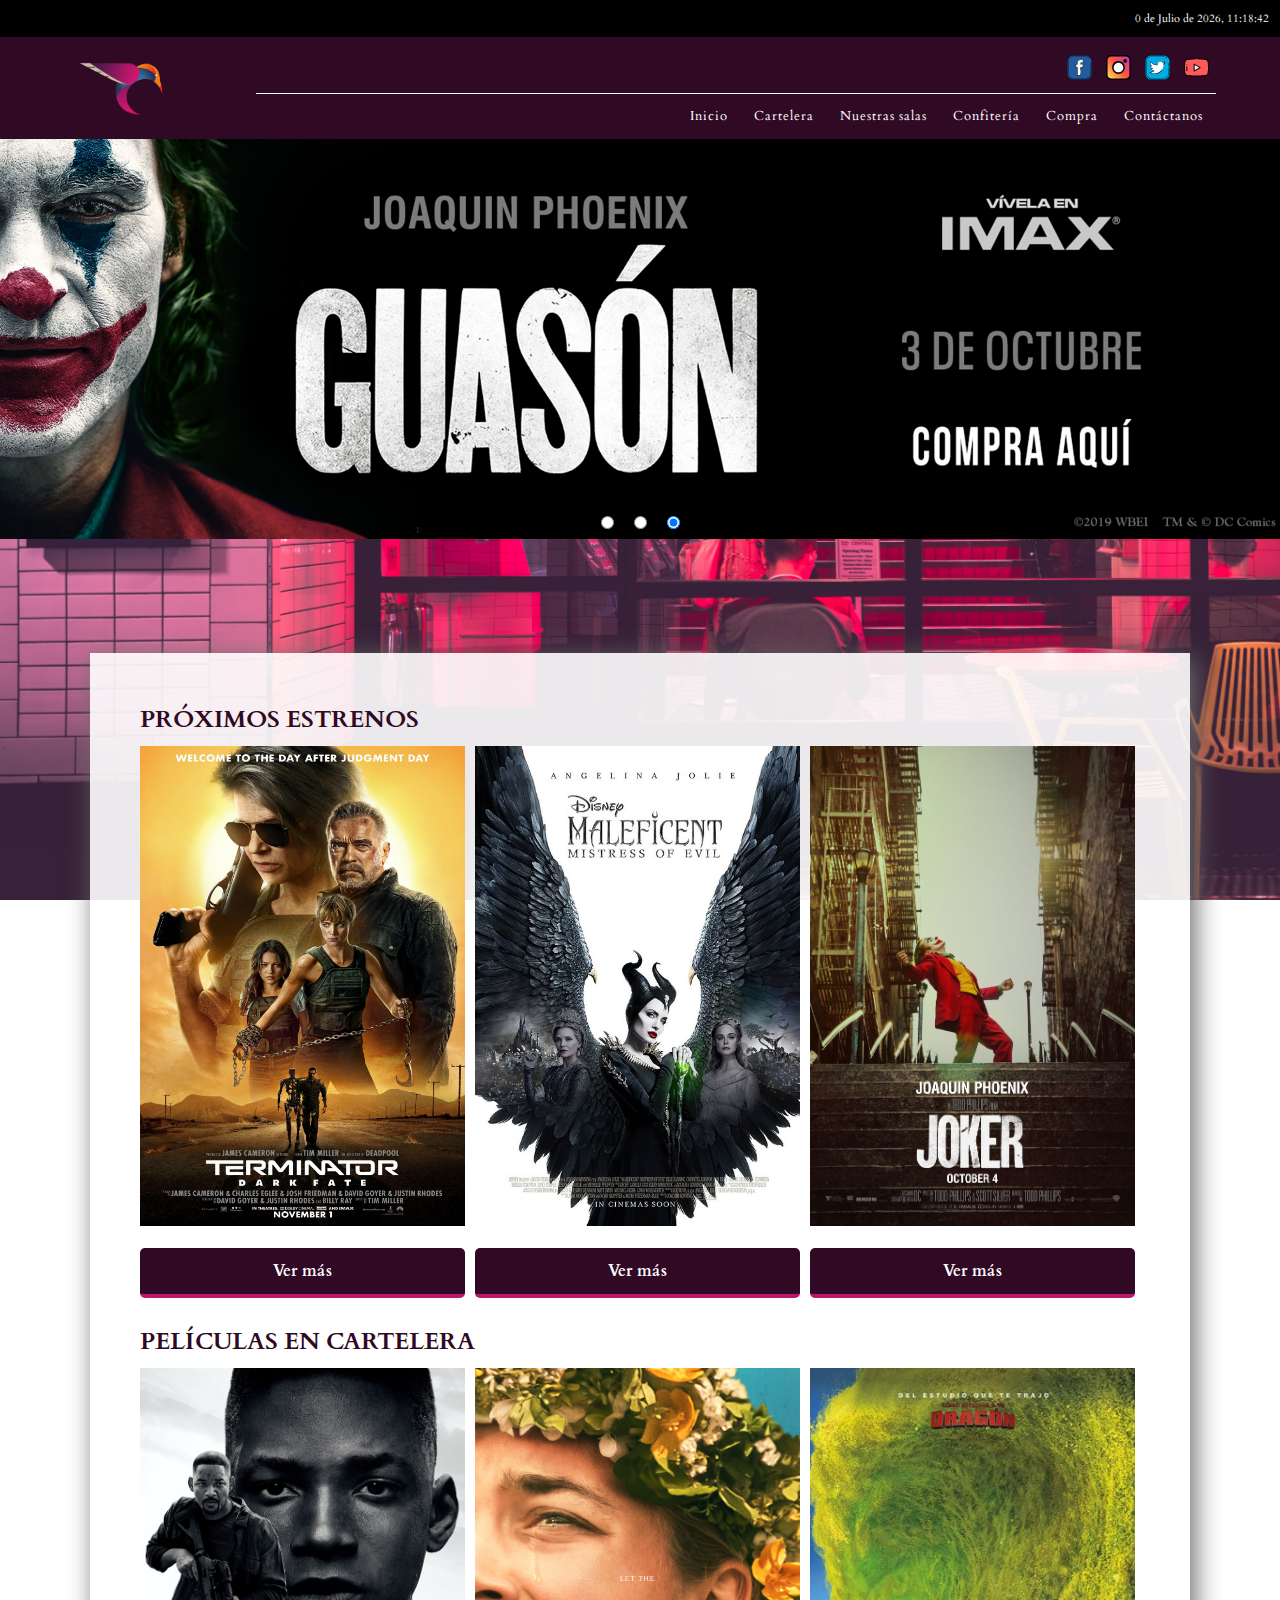
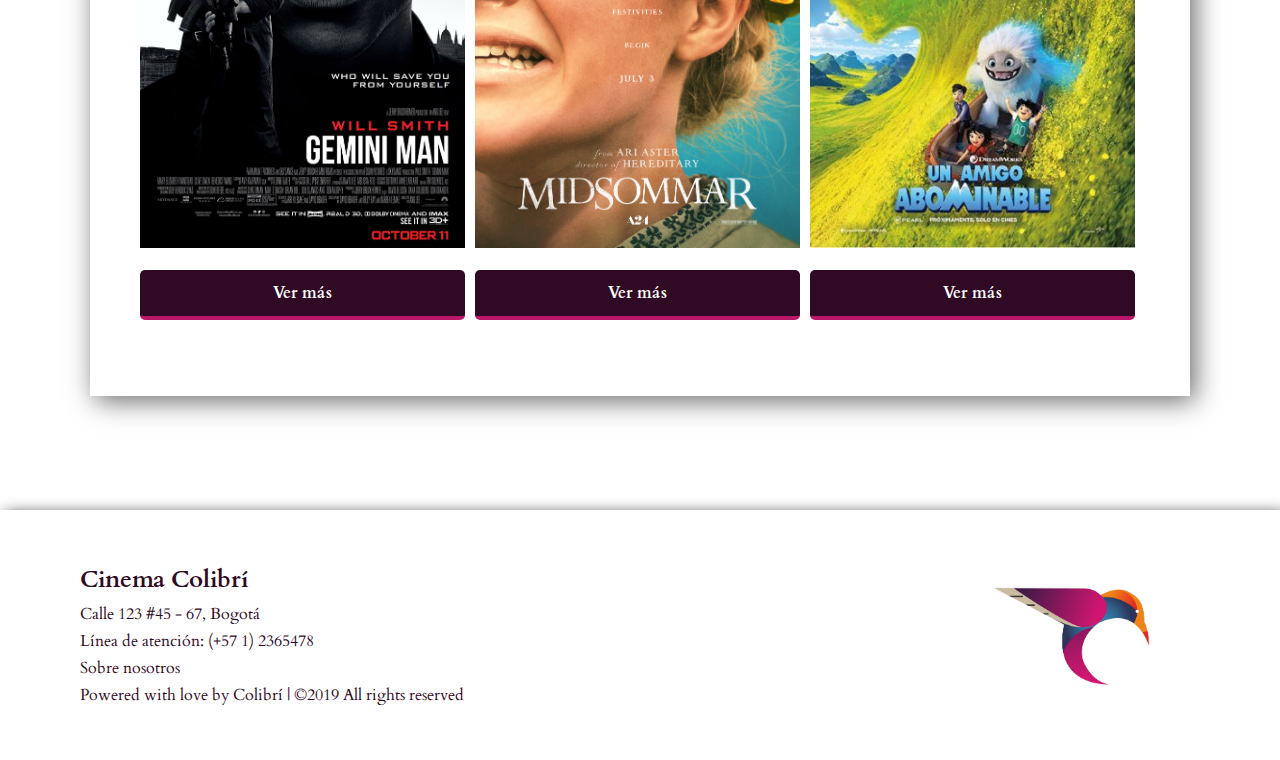
==== commit b74342b7: "Merge branch 'gh-pages' into vanessahernandezmaldonado" ====
--- a/index.html
+++ b/index.html
@@ -69,18 +69,18 @@
             <!-- Barra de links de navegación -->
             <nav class="navlinks">
                 <ul>
-                    <li><a href="/index/index.html">Inicio</a></li>
-                    <li class="dropdowntoggle"><a href="/Cartelera/cartelera.html">Cartelera</a>
+                    <li><a href="index.html">Inicio</a></li>
+                    <li class="dropdowntoggle"><a href="Cartelera/cartelera.html">Cartelera</a>
                     </li>
-                    <li><a href="/Teatros/Teatros.html">Nuestras salas</a></li>
-                    <li><a href="/Confiteria/confiteria.html">Confitería</a></li>
-                    <li class="dropdowntoggle"><a href="/Cartelera/cartelera.html">Compra</a>
+                    <li><a href="Teatros/Teatros.html">Nuestras salas</a></li>
+                    <li><a href="Confiteria/confiteria.html">Confitería</a></li>
+                    <li class="dropdowntoggle"><a href="Cartelera/cartelera.html">Compra</a>
                         <ul class="navdropdown">
-                            <li><a href="/registro/registro.html">Registro</a></li>
-                            <li><a href="/compra/compra.html">Compra</a></li>
+                            <li><a href="registro/registro.html">Registro</a></li>
+                            <li><a href="compra/compra.html">Compra</a></li>
                         </ul>
                     </li>
-                    <li><a href="/Contactenos/contactanos.html">Contáctanos</a></li>
+                    <li><a href="Contactenos/contactanos.html">Contáctanos</a></li>
                 </ul>
             </nav>
         </div>
@@ -113,18 +113,18 @@
 
                 <nav class="linksmovil">
                     <ul>
-                        <li><a href="/index/index.html">Inicio</a></li>
-                        <li class="dropdowntoggle"><a href="/Cartelera/cartelera.html">Cartelera</a>
+                        <li><a href="index.html">Inicio</a></li>
+                        <li class="dropdowntoggle"><a href="Cartelera/cartelera.html">Cartelera</a>
                         </li>
-                        <li><a href="/Teatros/Teatros.html">Nuestras salas</a></li>
-                        <li><a href="/Confiteria/confiteria.html">Confitería</a></li>
-                        <li class="dropdowntoggle"><a href="/Cartelera/cartelera.html">Compra</a>
+                        <li><a href="Teatros/Teatros.html">Nuestras salas</a></li>
+                        <li><a href="Confiteria/confiteria.html">Confitería</a></li>
+                        <li class="dropdowntoggle"><a href="Cartelera/cartelera.html">Compra</a>
                             <ul class="navdropdown">
-                                <li><a href="/registro/registro.html">Registro</a></li>
-                                <li><a href="/compra/compra.html">Compra</a></li>
+                                <li><a href="registro/registro.html">Registro</a></li>
+                                <li><a href="compra/compra.html">Compra</a></li>
                             </ul>
                         </li>
-                        <li><a href="/Contactenos/contactanos.html">Contáctanos</a></li>
+                        <li><a href="Contactenos/contactanos.html">Contáctanos</a></li>
                     </ul>
                 </nav>
             </div>
